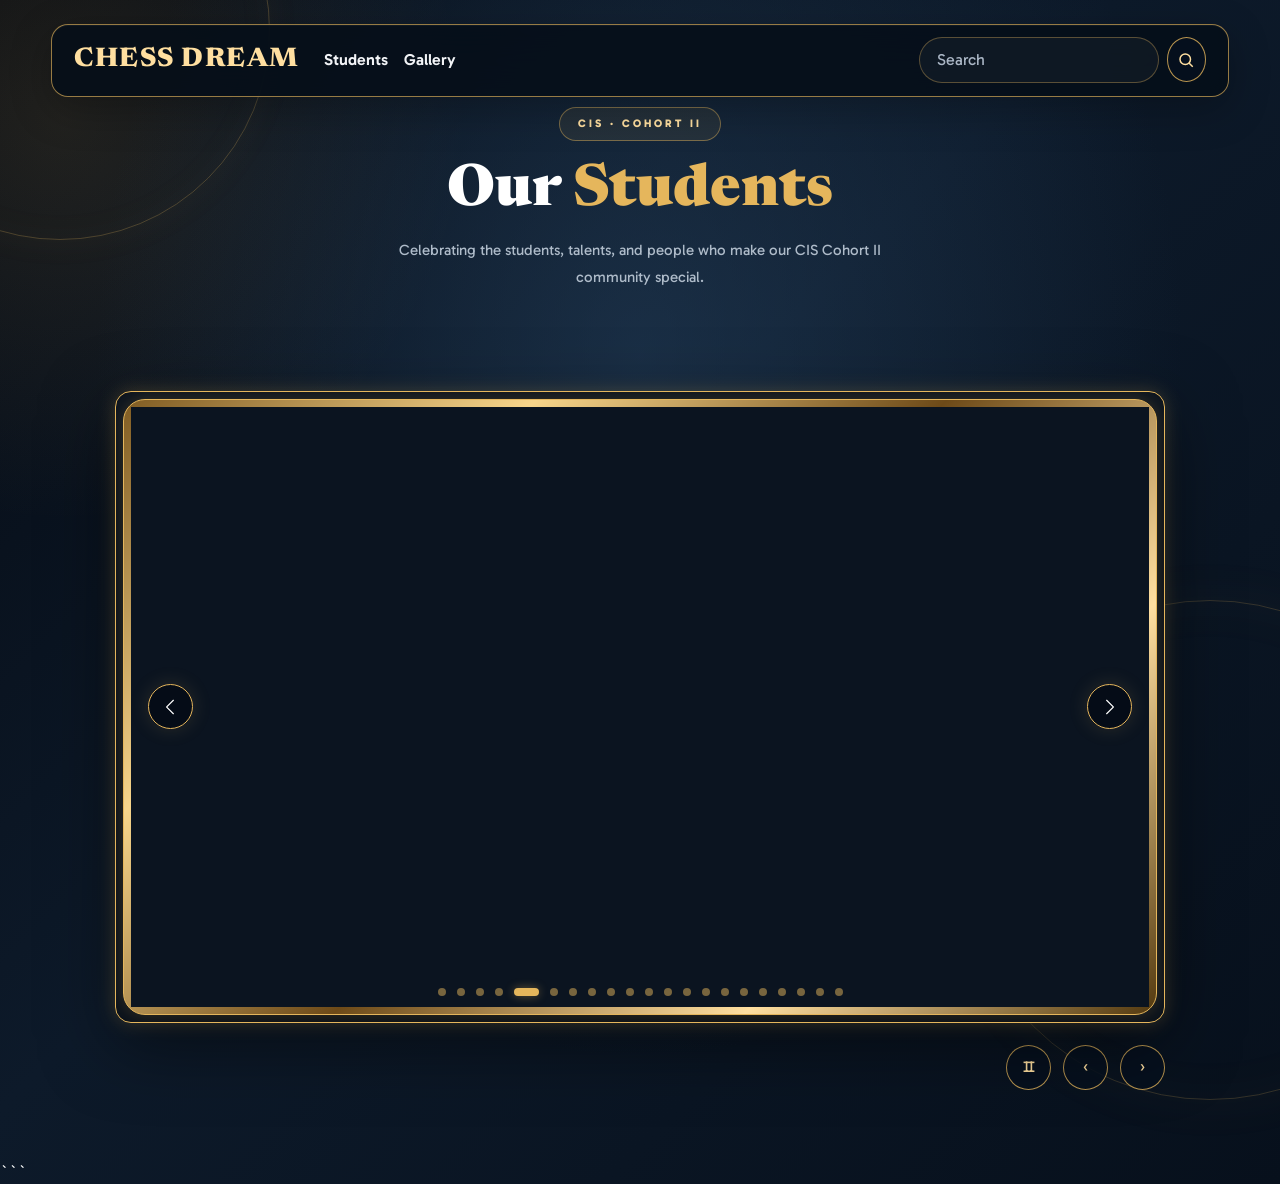
==== gallery.html @ 34d20a68 "feat:project updated et merged." ====
<!DOCTYPE html>
<html lang="en">

<head>
  <meta charset="UTF-8">
  <meta name="viewport" content="width=device-width, initial-scale=1.0">

  <title>CIS Cohort II | Chess Dream</title>

  <link href="https://cdn.jsdelivr.net/npm/bootstrap@5.3.3/dist/css/bootstrap.min.css" rel="stylesheet">

  <link rel="preconnect" href="https://fonts.googleapis.com">
  <link rel="preconnect" href="https://fonts.gstatic.com" crossorigin>

  <link
    href="https://fonts.googleapis.com/css2?family=Gabarito:wght@400;500;600;700;800;900&family=Newsreader:ital,opsz,wght@0,6..72,300..800;1,6..72,300..800&display=swap"
    rel="stylesheet">
  <link rel="stylesheet" href="gallery.css">
</head>

<body>

  <main>

    <!-- ORIGINAL NAVIGATION BAR -->

    <nav class="navbar navbar-expand-lg navbar-dark" data-bs-theme="dark">

      <div class="container-fluid">

        <a class="navbar-brand" href="index.html">
          CHESS DREAM
        </a>

        <button class="navbar-toggler" type="button" data-bs-toggle="collapse" data-bs-target="#navbarDarkDrawer"
          aria-controls="navbarDarkDrawer" aria-expanded="false" aria-label="Toggle navigation">

          <span class="navbar-toggler-icon"></span>

        </button>

        <div class="collapse navbar-collapse" id="navbarDarkDrawer">

          <ul class="navbar-nav me-auto">

            <li class="nav-item">
              <a class="nav-link" aria-current="page" href="student.html">
                Students
              </a>
            </li>

            <li class="nav-item">
              <a class="nav-link" href="gallery.html">
                Gallery
              </a>
            </li>

          </ul>

          <form class="d-flex gap-2" role="search" onsubmit="return false;">

            <input class="form-control" type="search" placeholder="Search" aria-label="Search">

            <button class="btn-icon" type="submit" aria-label="Search">

              <svg xmlns="http://www.w3.org/2000/svg" width="18" height="18" fill="none" stroke="currentColor"
                stroke-width="2" viewBox="0 0 24 24">

                <circle cx="11" cy="11" r="7"></circle>
                <path d="m16 16 5 5"></path>

              </svg>

            </button>

          </form>

        </div>

      </div>

    </nav>


    <!-- STUDENTS HEADING -->

    <section class="students-heading">

      <div class="students-label">
        CIS · Cohort II
      </div>

      <h1>
        Our <span>Students</span>
      </h1>

      <p>
        Celebrating the students, talents, and people who make
        our CIS Cohort II community special.
      </p>

    </section>


    <!-- ORIGINAL STUDENT IMAGE SLIDESHOW -->

    <section id="picture_slide">

      <div id="carouselExampleAutoplaying" class="carousel slide" data-bs-ride="carousel" data-bs-interval="3000">

        <div class="slide">

          <div class="carousel-inner">

            <!-- <div class="carousel-item">
              <img
                src="images/wk1/pic_1.JPG"
                class="slide__image"
                alt="CIS student photograph 3"
                loading="lazy">
            </div>

            <div class="carousel-item">
              <img
                src="images/wk1/pic_2.jpg"
                class="slide__image"
                alt="CIS student photograph 3"
                loading="lazy">
            </div> -->

            <div class="carousel-item">
              <img src="images/wk1/pic_3.JPG" class="slide__image" alt="CIS student photograph 3" loading="lazy">
            </div>

            <div class="carousel-item">
              <img src="images/wk1/pic_7.JPG" class="slide__image" alt="CIS student photograph 4" loading="lazy">
            </div>

            <div class="carousel-item active">
              <img src="images/wk++/pic_1.JPG" class="slide__image" alt="CIS student photograph 1">
            </div>

            <div class="carousel-item">
              <img src="images/wk++/pic_2.jpg" class="slide__image" alt="CIS student photograph 2" loading="lazy">
            </div>

            <div class="carousel-item">
              <img src="images/wk++/pic_3.jpg" class="slide__image" alt="CIS student photograph 3" loading="lazy">
            </div>

            <div class="carousel-item">
              <img src="images/wk++/pic_4.jpg" class="slide__image" alt="CIS student photograph 3" loading="lazy">
            </div>

            <div class="carousel-item">
              <img src="images/wk++/pic_5.jpg" class="slide__image" alt="CIS student photograph 3" loading="lazy">
            </div>

            <div class="carousel-item">
              <img src="images/wk++/pic_6.jpg" class="slide__image" alt="CIS student photograph 3" loading="lazy">
            </div>

            <div class="carousel-item">
              <img src="images/wk++/pic_7.jpg" class="slide__image" alt="CIS student photograph 3" loading="lazy">
            </div>

            <div class="carousel-item">
              <img src="images/wk++/pic_8.jpg" class="slide__image" alt="CIS student photograph 3" loading="lazy">
            </div>

            <div class="carousel-item">
              <img src="images/wk1/pic_1.JPG" class="slide__image" alt="CIS student photograph 3" loading="lazy">
            </div>

            <div class="carousel-item">
              <img src="images/wk1/pic_2.jpg" class="slide__image" alt="CIS student photograph 3" loading="lazy">
            </div>

            <div class="carousel-item">
              <img src="images/wk++/pic_12.jpg" class="slide__image" alt="CIS student photograph 3" loading="lazy">
            </div>

            <div class="carousel-item">
              <img src="images/wk++/pic_13.jpg" class="slide__image" alt="CIS student photograph 3" loading="lazy">
            </div>

            <div class="carousel-item">
              <img src="images/wk++/pic_14.jpg" class="slide__image" alt="CIS student photograph 3" loading="lazy">
            </div>

            <div class="carousel-item">
              <img src="images/wk++/pic_15.jpg" class="slide__image" alt="CIS student photograph 3" loading="lazy">
            </div>

            <div class="carousel-item">
              <img src="images/wk7/DSC00419.jpg" class="slide__image" alt="CIS student photograph 3" loading="lazy">
            </div>

            <div class="carousel-item">
              <img src="images/wk7/DSC00437.jpg" class="slide__image" alt="CIS student photograph 3" loading="lazy">
            </div>

            <div class="carousel-item">
              <img src="images/wk3/pic_4.jpg" class="slide__image" alt="CIS student photograph 3" loading="lazy">
            </div>

            <div class="carousel-item">
              <img src="images/wk3/pic_5.jpg" class="slide__image" alt="CIS student photograph 3" loading="lazy">
            </div>

          </div>

          <!-- ORIGINAL CAROUSEL INDICATORS -->

          <div class="carousel-indicators">

            <button type="button" data-bs-target="#carouselExampleAutoplaying" data-bs-slide-to="0" class="active"
              aria-current="true" aria-label="Slide 1">
            </button>

            <button type="button" data-bs-target="#carouselExampleAutoplaying" data-bs-slide-to="1"
              aria-label="Slide 2">
            </button>

            <button type="button" data-bs-target="#carouselExampleAutoplaying" data-bs-slide-to="2"
              aria-label="Slide 3">
            </button>

            <button type="button" data-bs-target="#carouselExampleAutoplaying" data-bs-slide-to="3"
              aria-label="Slide 4">
            </button>

            <button type="button" data-bs-target="#carouselExampleAutoplaying" data-bs-slide-to="4"
              aria-label="Slide 5">
            </button>

            <button type="button" data-bs-target="#carouselExampleAutoplaying" data-bs-slide-to="5"
              aria-label="Slide 6">
            </button>

            <button type="button" data-bs-target="#carouselExampleAutoplaying" data-bs-slide-to="6"
              aria-label="Slide 7">
            </button>

            <button type="button" data-bs-target="#carouselExampleAutoplaying" data-bs-slide-to="7"
              aria-label="Slide 8">
            </button>

            <button type="button" data-bs-target="#carouselExampleAutoplaying" data-bs-slide-to="8"
              aria-label="Slide 9">
            </button>

            <button type="button" data-bs-target="#carouselExampleAutoplaying" data-bs-slide-to="9"
              aria-label="Slide 10">
            </button>

            <button type="button" data-bs-target="#carouselExampleAutoplaying" data-bs-slide-to="10"
              aria-label="Slide 11">
            </button>

            <button type="button" data-bs-target="#carouselExampleAutoplaying" data-bs-slide-to="11"
              aria-label="Slide 12">
            </button>

            <button type="button" data-bs-target="#carouselExampleAutoplaying" data-bs-slide-to="12"
              aria-label="Slide 13">
            </button>

            <button type="button" data-bs-target="#carouselExampleAutoplaying" data-bs-slide-to="13"
              aria-label="Slide 14">
            </button>

            <button type="button" data-bs-target="#carouselExampleAutoplaying" data-bs-slide-to="14"
              aria-label="Slide 15">
            </button>

            <button type="button" data-bs-target="#carouselExampleAutoplaying" data-bs-slide-to="15"
              aria-label="Slide 16">
            </button>

            <button type="button" data-bs-target="#carouselExampleAutoplaying" data-bs-slide-to="16"
              aria-label="Slide 17">
            </button>

            <button type="button" data-bs-target="#carouselExampleAutoplaying" data-bs-slide-to="17"
              aria-label="Slide 18">
            </button>

            <button type="button" data-bs-target="#carouselExampleAutoplaying" data-bs-slide-to="19"
              aria-label="Slide 20">
            </button>

            <button type="button" data-bs-target="#carouselExampleAutoplaying" data-bs-slide-to="20"
              aria-label="Slide 21">
            </button>

            <button type="button" data-bs-target="#carouselExampleAutoplaying" data-bs-slide-to="21"
              aria-label="Slide 22">
            </button>

          </div>

          <!-- ORIGINAL PREVIOUS AND NEXT CONTROLS -->

          <button class="carousel-control-prev" type="button" data-bs-target="#carouselExampleAutoplaying"
            data-bs-slide="prev" aria-label="Previous slide">

            <span class="carousel-control-prev-icon" aria-hidden="true">
            </span>

            <span class="visually-hidden">Previous</span>

          </button>

          <button class="carousel-control-next" type="button" data-bs-target="#carouselExampleAutoplaying"
            data-bs-slide="next" aria-label="Next slide">

            <span class="carousel-control-next-icon" aria-hidden="true">
            </span>

            <span class="visually-hidden">Next</span>

          </button>

        </div>

      </div>


      <!-- ORIGINAL PLAY, PAUSE AND NAVIGATION CONTROLS -->

      <div class="carousel-controls">

        <button id="pausePlayButton" class="btn-icon" type="button" aria-label="Pause slideshow">

          <span id="pausePlayIcon" aria-hidden="true">Ⅱ</span>

        </button>

        <button class="btn-icon" type="button" data-bs-target="#carouselExampleAutoplaying" data-bs-slide="prev"
          aria-label="Previous slide">

          <span aria-hidden="true">‹</span>

        </button>

        <button class="btn-icon" type="button" data-bs-target="#carouselExampleAutoplaying" data-bs-slide="next"
          aria-label="Next slide">

          <span aria-hidden="true">›</span>

        </button>

      </div>

    </section>

  </main>


  <!-- BOOTSTRAP JAVASCRIPT -->

  <script src="https://cdn.jsdelivr.net/npm/bootstrap@5.3.3/dist/js/bootstrap.bundle.min.js"></script>

  <!-- SLIDESHOW PLAY AND PAUSE -->

  <script>
    document.addEventListener("DOMContentLoaded", function () {

      const carouselElement = document.getElementById(
        "carouselExampleAutoplaying"
      );

      const pausePlayButton = document.getElementById("pausePlayButton");
      const pausePlayIcon = document.getElementById("pausePlayIcon");

      const carousel = bootstrap.Carousel.getOrCreateInstance(
        carouselElement,
        {
          interval: 3000,
          ride: "carousel",
          wrap: true,
          touch: true
        }
      );

      let isPlaying = true;

      pausePlayButton.addEventListener("click", function () {

        if (isPlaying) {

          carousel.pause();

          pausePlayIcon.textContent = "▶";
          pausePlayButton.setAttribute(
            "aria-label",
            "Play slideshow"
          );

          isPlaying = false;

        } else {

          carousel.cycle();

          pausePlayIcon.textContent = "Ⅱ";
          pausePlayButton.setAttribute(
            "aria-label",
            "Pause slideshow"
          );

          isPlaying = true;

        }

      });

    });
  </script>

</body>

</html>
```
---- gallery.css ----
:root {
      --gold: #e5b65c;
      --gold-light: #ffdfa0;
      --navy: #07111f;
      --navy-light: #101f32;
      --white: #ffffff;
      --muted: #aebbc9;
    }

    * {
      box-sizing: border-box;
    }

    html {
      scroll-behavior: smooth;
    }

    body {
      margin: 0;
      min-height: 100vh;
      overflow-x: hidden;
      color: var(--white);
      font-family: "Gabarito", sans-serif;

      background:
        radial-gradient(
          ellipse at 50% 30%,
          rgba(37, 65, 94, 0.55),
          transparent 60%
        ),
        radial-gradient(
          circle at 5% 10%,
          rgba(229, 182, 92, 0.12),
          transparent 25%
        ),
        linear-gradient(
          135deg,
          #050a12,
          #0d1a2a 45%,
          #07101c
        );

      position: relative;
    }

    /* Decorative gold lights */

    body::before {
      content: "";
      position: fixed;
      top: -180px;
      left: -150px;
      width: 420px;
      height: 420px;
      border: 1px solid rgba(229, 182, 92, 0.25);
      border-radius: 50%;
      box-shadow:
        0 0 40px rgba(229, 182, 92, 0.04),
        inset 0 0 40px rgba(229, 182, 92, 0.03);
      pointer-events: none;
      z-index: -1;
    }

    body::after {
      content: "";
      position: fixed;
      right: -180px;
      bottom: -200px;
      width: 500px;
      height: 500px;
      border: 1px solid rgba(229, 182, 92, 0.2);
      border-radius: 50%;
      box-shadow:
        0 0 60px rgba(229, 182, 92, 0.04),
        inset 0 0 60px rgba(229, 182, 92, 0.03);
      pointer-events: none;
      z-index: -1;
    }

    /* ==============================
       ORIGINAL NAVIGATION BAR
    ============================== */

    .navbar {
      position: relative;
      z-index: 100;
      margin: 24px auto 0;
      width: 92%;
      padding: 10px;

      background: rgba(5, 14, 25, 0.88);
      border: 1px solid rgba(229, 182, 92, 0.65);
      border-radius: 17px;

      box-shadow:
        0 12px 40px rgba(0, 0, 0, 0.25),
        inset 0 1px 0 rgba(255, 255, 255, 0.04);

      backdrop-filter: blur(18px);
    }

    .navbar-brand {
      color: var(--gold-light) !important;
      font-family: "Newsreader", serif;
      font-size: 27px;
      font-weight: 800;
      letter-spacing: 1.5px;
      transition: color 0.3s ease;
    }

    .navbar-brand:hover {
      color: var(--gold) !important;
    }

    .nav-link {
      color: #f1f3f6 !important;
      font-weight: 600;
      transition: color 0.3s ease;
    }

    .nav-link:hover {
      color: var(--gold-light) !important;
    }

    .navbar-toggler {
      border: 1px solid rgba(229, 182, 92, 0.7);
    }

    .navbar-toggler:focus {
      box-shadow: 0 0 0 3px rgba(229, 182, 92, 0.15);
    }

    .navbar-toggler-icon {
      filter: sepia(1) saturate(3);
    }

    /* Search field */

    .form-control {
      color: white;
      background: rgba(255, 255, 255, 0.04);
      border: 1px solid rgba(229, 182, 92, 0.35);
      border-radius: 30px;
      padding: 10px 17px;
    }

    .form-control::placeholder {
      color: #aab6c5;
    }

    .form-control:focus {
      color: white;
      background: rgba(255, 255, 255, 0.07);
      border-color: var(--gold);
      box-shadow: 0 0 15px rgba(229, 182, 92, 0.12);
    }

    /* ==============================
       STUDENTS SECTION
    ============================== */

    #picture_slide {
      width: 100%;
      padding: 65px 20px 70px;
    }

    .students-heading {
      text-align: center;
      margin-bottom: 35px;
      animation: fadeUp 0.9s ease both;
    }

    .students-label {
      display: inline-block;
      margin-bottom: 17px;
      padding: 8px 18px;
      margin-top: 10px;

      color: var(--gold-light);
      background: rgba(229, 182, 92, 0.08);
      border: 1px solid rgba(229, 182, 92, 0.45);
      border-radius: 30px;

      font-size: 11px;
      font-weight: 800;
      letter-spacing: 3px;
      text-transform: uppercase;
    }

    .students-heading h1 {
      margin: 0 0 12px;
      font-family: "Newsreader", serif;
      font-size: clamp(36px, 5vw, 58px);
      font-weight: 800;
      line-height: 1.15;
    }

    .students-heading h1 span {
      color: var(--gold);
    }

    .students-heading p {
      max-width: 550px;
      margin: auto;
      color: var(--muted);
      font-size: 15px;
      line-height: 1.8;
    }

    /* ==============================
       IMAGE SLIDESHOW FRAME
    ============================== */

    .slide {
      position: relative;
      width: min(100%, 1050px);
      margin: 0 auto;
      padding: 7px;

      overflow: hidden;
      border: 1px solid var(--gold);
      border-radius: 22px;

      background: linear-gradient(
        135deg,
        #805c23,
        #f7d58b,
        #6d4a18,
        #ffdfa0,
        #53390f
      );

      box-shadow:
        0 0 18px rgba(229, 182, 92, 0.22),
        0 20px 70px rgba(0, 0, 0, 0.5);

      animation: fadeUp 1s ease both;
    }

    .carousel {
      overflow: hidden;
      border-radius: 16px;
      background: #0b1420;
    }

    .carousel-item {
      background: #0b1420;
    }

    .slide__image {
      display: block;
      width: 100%;
      height: clamp(300px, 55vw, 600px);

      object-fit: cover;
      object-position: top center;

      border-radius: 15px;
      transition: transform 0.8s ease;
    }

    .carousel-item.active .slide__image {
      animation: imageReveal 1s ease both;
    }

    @keyframes imageReveal {
      from {
        transform: scale(1.025);
        opacity: 0.75;
      }

      to {
        transform: scale(1);
        opacity: 1;
      }
    }

    /* ==============================
       CAROUSEL ARROWS
    ============================== */

    .carousel-control-prev,
    .carousel-control-next {
      width: 9%;
      opacity: 1;
      z-index: 5;
    }

    .carousel-control-prev-icon,
    .carousel-control-next-icon {
      width: 45px;
      height: 45px;

      border: 1px solid var(--gold);
      border-radius: 50%;

      background-color: rgba(5, 12, 22, 0.88);
      background-size: 42%;

      box-shadow: 0 0 20px rgba(229, 182, 92, 0.15);
      transition: all 0.3s ease;
    }

    .carousel-control-prev:hover .carousel-control-prev-icon,
    .carousel-control-next:hover .carousel-control-next-icon {
      background-color: var(--gold);
      transform: scale(1.1);
    }

    /* ==============================
       SLIDE INDICATORS
    ============================== */

    .carousel-indicators {
      z-index: 6;
      margin-bottom: 18px;
      gap: 5px;
    }

    .carousel-indicators [data-bs-target] {
      width: 8px;
      height: 8px;
      margin: 0 3px;

      border: 0;
      border-radius: 50%;

      background-color: var(--gold);
      opacity: 0.5;

      transition: all 0.3s ease;
    }

    .carousel-indicators .active {
      width: 25px;
      border-radius: 10px;
      opacity: 1;
      box-shadow: 0 0 10px rgba(229, 182, 92, 0.4);
    }

    /* ==============================
       ORIGINAL CONTROL BUTTONS
    ============================== */

    .carousel-controls {
      display: flex;
      justify-content: flex-end;
      align-items: center;
      gap: 12px;

      width: min(100%, 1050px);
      margin: 22px auto 0;
    }

    .btn-icon {
      display: inline-flex;
      justify-content: center;
      align-items: center;

      width: 45px;
      height: 45px;

      color: var(--gold-light);
      background: rgba(7, 17, 31, 0.85);

      border: 1px solid rgba(229, 182, 92, 0.8);
      border-radius: 50%;

      cursor: pointer;
      transition: all 0.3s ease;
    }

    .btn-icon:hover {
      color: var(--navy);
      background: var(--gold);
      border-color: var(--gold);
      transform: translateY(-2px);
      box-shadow: 0 5px 20px rgba(229, 182, 92, 0.18);
    }

    /* Hide unused custom icon elements if supplied by
       the original Bootstrap extension. */

    .carousel-icon-pause,
    .carousel-icon-play,
    .carousel-icon-prev,
    .carousel-icon-next {
      display: inline-block;
    }

    /* ==============================
       ANIMATIONS
    ============================== */

    @keyframes fadeUp {
      from {
        opacity: 0;
        transform: translateY(20px);
      }

      to {
        opacity: 1;
        transform: translateY(0);
      }
    }

    /* ==============================
       RESPONSIVE DESIGN
    ============================== */

    @media (max-width: 768px) {
      .navbar {
        width: 94%;
        margin-top: 14px;
        padding: 13px 15px;
      }

      .navbar-brand {
        font-size: 22px;
      }

      #picture_slide {
        padding: 45px 14px 50px;
      }

      .students-heading {
        margin-bottom: 25px;
      }

      .students-heading p {
        font-size: 14px;
      }

      .slide {
        padding: 5px;
        border-radius: 15px;
      }

      .carousel {
        border-radius: 11px;
      }

      .slide__image {
        height: 420px;
        border-radius: 10px;
      }

      .carousel-control-prev-icon,
      .carousel-control-next-icon {
        width: 35px;
        height: 35px;
      }
    }

    @media (max-width: 480px) {
      .students-heading h1 {
        font-size: 38px;
      }

      .slide__image {
        height: 320px;
      }

      .carousel-controls {
        gap: 8px;
        margin-top: 15px;
      }

      .btn-icon {
        width: 39px;
        height: 39px;
      }
    }

    @media (prefers-reduced-motion: reduce) {
      *,
      *::before,
      *::after {
        animation-duration: 0.01ms !important;
        transition-duration: 0.01ms !important;
      }
    }
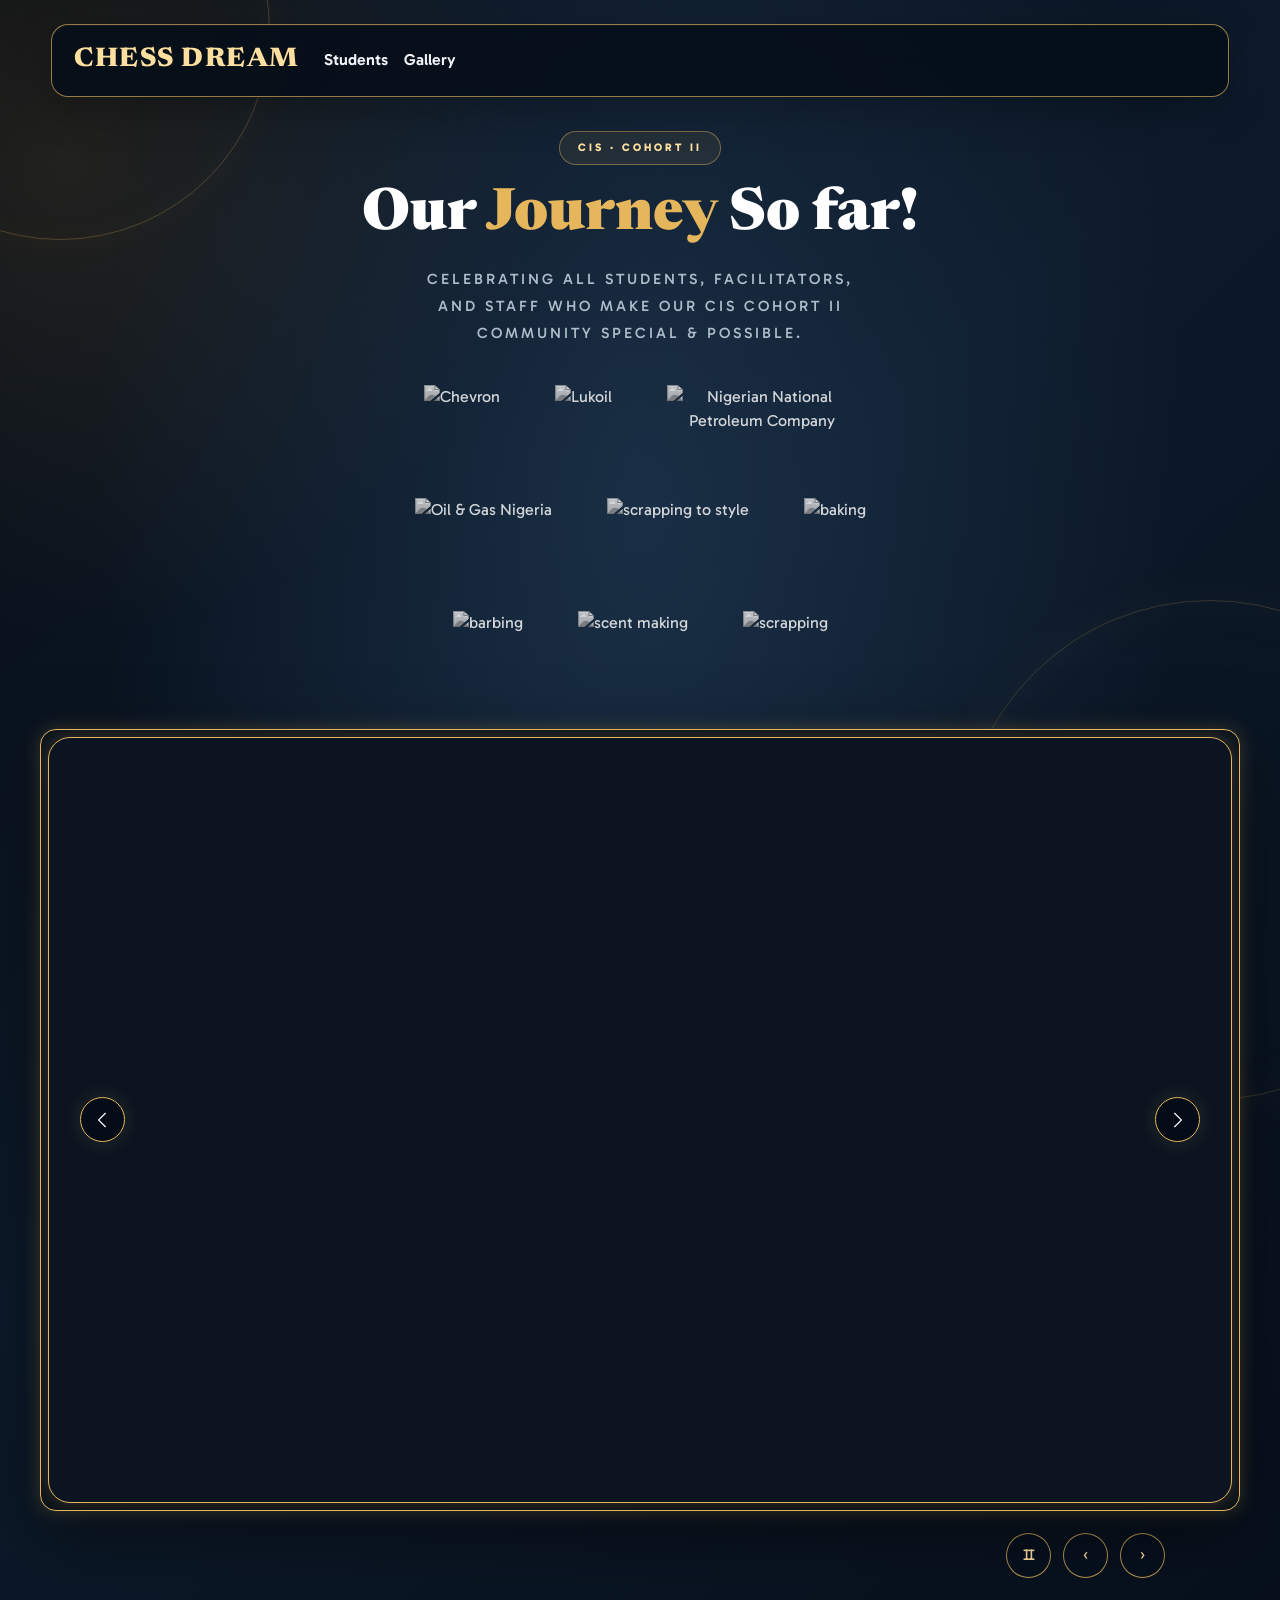
==== commit dbc0a44a: "feat:clean up our gallery" ====
--- a/gallery.html
+++ b/gallery.html
@@ -21,9 +21,7 @@
 <body>
 
   <main>
-
     <!-- ORIGINAL NAVIGATION BAR -->
-
     <nav class="navbar navbar-expand-lg navbar-dark" data-bs-theme="dark">
 
       <div class="container-fluid">
@@ -57,86 +55,116 @@
 
           </ul>
 
-          <form class="d-flex gap-2" role="search" onsubmit="return false;">
-
-            <input class="form-control" type="search" placeholder="Search" aria-label="Search">
-
-            <button class="btn-icon" type="submit" aria-label="Search">
-
-              <svg xmlns="http://www.w3.org/2000/svg" width="18" height="18" fill="none" stroke="currentColor"
-                stroke-width="2" viewBox="0 0 24 24">
-
-                <circle cx="11" cy="11" r="7"></circle>
-                <path d="m16 16 5 5"></path>
-
-              </svg>
-
-            </button>
-
-          </form>
-
         </div>
 
       </div>
-
     </nav>
 
 
     <!-- STUDENTS HEADING -->
-
-    <section class="students-heading">
-
+    <section class="students-heading" style="margin: 24px auto 0">
       <div class="students-label">
         CIS · Cohort II
       </div>
 
       <h1>
-        Our <span>Students</span>
+        Our <span>Journey</span> So far!
       </h1>
 
-      <p>
-        Celebrating the students, talents, and people who make
-        our CIS Cohort II community special.
-      </p>
 
     </section>
 
 
+    <!-- Vocations & Classes -->
+    <section class="voc_classes">
+
+      <!-- <h2>Our Vocation & Classes</h2> -->
+
+      <h2>
+        Celebrating all students, facilitators, and staff who make
+        our CIS Cohort II community special & possible.
+      </h2>
+
+      <div class="voc_classes-container">
+
+        <img src="images/icons/king_.png" alt=" Chevron" loading="lazy">
+        <img src="images/icons/webcoding.png" alt="Lukoil" loading="lazy">
+        <img src="images/icons/graphic-designer.png" alt="Nigerian National Petroleum Company" loading="lazy">
+        <img src="images/icons/robotics.png" alt="Oil & Gas Nigeria" loading="lazy">
+        <img src="images/icons/scraps.png" alt="scrapping to style" loading="lazy">
+        <img src="images/icons/baking.png" alt="baking" loading="lazy">
+        <img src="images/icons/barber.png" alt="barbing" loading="lazy">
+        <img src="images/icons/scents.png" alt="scent making" loading="lazy">
+        <img src="images/icons/shoemaking.png" alt="scrapping" loading="lazy">
+      </div>
+
+    </section>
+
+
     <!-- ORIGINAL STUDENT IMAGE SLIDESHOW -->
-
     <section id="picture_slide">
-
-      <div id="carouselExampleAutoplaying" class="carousel slide" data-bs-ride="carousel" data-bs-interval="3000">
+      <div id="carouselExampleAutoplaying" class="carousel slide" data-bs-ride="carousel" data-bs-interval="1500">
 
         <div class="slide">
-
           <div class="carousel-inner">
 
-            <!-- <div class="carousel-item">
-              <img
-                src="images/wk1/pic_1.JPG"
-                class="slide__image"
-                alt="CIS student photograph 3"
-                loading="lazy">
-            </div>
-
-            <div class="carousel-item">
-              <img
-                src="images/wk1/pic_2.jpg"
-                class="slide__image"
-                alt="CIS student photograph 3"
-                loading="lazy">
-            </div> -->
+            <!-- WEEK ONE -->
+            <div class="carousel-item active">
+              <img src="images/wk1/pic_1.JPG" class="slide__image" alt="CIS student photograph 3" loading="lazy">
+            </div>
+
+            <div class="carousel-item">
+              <img src="images/wk1/pic_2.JPG" class="slide__image" alt="CIS student photograph 3" loading="lazy">
+            </div>
 
             <div class="carousel-item">
               <img src="images/wk1/pic_3.JPG" class="slide__image" alt="CIS student photograph 3" loading="lazy">
             </div>
 
             <div class="carousel-item">
+              <img src="images/wk1/pic_4.JPG" class="slide__image" alt="CIS student photograph 3" loading="lazy">
+            </div>
+
+            <div class="carousel-item">
+              <img src="images/wk1/pic_5.JPG" class="slide__image" alt="CIS student photograph 3" loading="lazy">
+            </div>
+
+            <div class="carousel-item">
+              <img src="images/wk1/pic_6.JPG" class="slide__image" alt="CIS student photograph 3" loading="lazy">
+            </div>
+
+            <div class="carousel-item">
               <img src="images/wk1/pic_7.JPG" class="slide__image" alt="CIS student photograph 4" loading="lazy">
             </div>
 
-            <div class="carousel-item active">
+            <!-- WEEK THREE -->
+            <div class="carousel-item">
+              <img src="images/wk3/pic_1.jpg" class="slide__image" alt="CIS student photograph 3" loading="lazy">
+            </div>
+
+            <div class="carousel-item">
+              <img src="images/wk3/pic_2.jpg" class="slide__image" alt="CIS student photograph 3" loading="lazy">
+            </div>
+
+            <div class="carousel-item">
+              <img src="images/wk3/pic_3.jpg" class="slide__image" alt="CIS student photograph 3" loading="lazy">
+            </div>
+
+            <div class="carousel-item">
+              <img src="images/wk3/pic_4.jpg" class="slide__image" alt="CIS student photograph 3" loading="lazy">
+            </div>
+
+            <div class="carousel-item">
+              <img src="images/wk3/pic_5.jpg" class="slide__image" alt="CIS student photograph 3" loading="lazy">
+            </div>
+
+            <!-- WEEK SEVEN -->
+            <div class="carousel-item">
+              <img src="images/wk7/pic_1.jpg" class="slide__image" alt="CIS student photograph 3" loading="lazy">
+            </div>
+
+            <!-- WEEK PLUS++ -->
+            <div class="carousel-item">
               <img src="images/wk++/pic_1.JPG" class="slide__image" alt="CIS student photograph 1">
             </div>
 
@@ -169,11 +197,15 @@
             </div>
 
             <div class="carousel-item">
-              <img src="images/wk1/pic_1.JPG" class="slide__image" alt="CIS student photograph 3" loading="lazy">
-            </div>
-
-            <div class="carousel-item">
-              <img src="images/wk1/pic_2.jpg" class="slide__image" alt="CIS student photograph 3" loading="lazy">
+              <img src="images/wk++/pic_9.jpg" class="slide__image" alt="CIS student photograph 3" loading="lazy">
+            </div>
+
+            <div class="carousel-item">
+              <img src="images/wk++/pic_10.jpg" class="slide__image" alt="CIS student photograph 3" loading="lazy">
+            </div>
+
+            <div class="carousel-item">
+              <img src="images/wk++/pic_11.jpg" class="slide__image" alt="CIS student photograph 3" loading="lazy">
             </div>
 
             <div class="carousel-item">
@@ -193,115 +225,59 @@
             </div>
 
             <div class="carousel-item">
-              <img src="images/wk7/DSC00419.jpg" class="slide__image" alt="CIS student photograph 3" loading="lazy">
-            </div>
-
-            <div class="carousel-item">
-              <img src="images/wk7/DSC00437.jpg" class="slide__image" alt="CIS student photograph 3" loading="lazy">
-            </div>
-
-            <div class="carousel-item">
-              <img src="images/wk3/pic_4.jpg" class="slide__image" alt="CIS student photograph 3" loading="lazy">
-            </div>
-
-            <div class="carousel-item">
-              <img src="images/wk3/pic_5.jpg" class="slide__image" alt="CIS student photograph 3" loading="lazy">
-            </div>
-
+              <img src="images/wk++/pic_15_1.jpg" class="slide__image" alt="CIS student photograph 3" loading="lazy">
+            </div>
+
+            <div class="carousel-item">
+              <img src="images/wk++/pic_15_2.jpg" class="slide__image" alt="CIS student photograph 3" loading="lazy">
+            </div>
+
+            <div class="carousel-item">
+              <img src="images/wk++/pic_16.jpg" class="slide__image" alt="CIS student photograph 3" loading="lazy">
+            </div>
+
+            <div class="carousel-item">
+              <img src="images/wk++/pic_17.jpg" class="slide__image" alt="CIS student photograph 3" loading="lazy">
+            </div>
+
+            <div class="carousel-item">
+              <img src="images/wk++/pic_18.jpg" class="slide__image" alt="CIS student photograph 3" loading="lazy">
+            </div>
+
+            <div class="carousel-item">
+              <img src="images/wk++/pic_19.jpg" class="slide__image" alt="CIS student photograph 3" loading="lazy">
+            </div>
+
+            <div class="carousel-item">
+              <img src="images/wk++/pic_20.jpg" class="slide__image" alt="CIS student photograph 3" loading="lazy">
+            </div>
+
+            <div class="carousel-item">
+              <img src="images/wk++/pic_21.jpg" class="slide__image" alt="CIS student photograph 3" loading="lazy">
+            </div>
+
+            <div class="carousel-item">
+              <img src="images/wk++/pic_22.jpg" class="slide__image" alt="CIS student photograph 3" loading="lazy">
+            </div>
+
+            <div class="carousel-item">
+              <img src="images/wk++/pic_23.jpg" class="slide__image" alt="CIS student photograph 3" loading="lazy">
+            </div>
+
+            <div class="carousel-item">
+              <img src="images/wk++/pic_24.jpg" class="slide__image" alt="CIS student photograph 3" loading="lazy">
+            </div>
+
+            <div class="carousel-item">
+              <img src="images/wk++/pic_25.jpg" class="slide__image" alt="CIS student photograph 3" loading="lazy">
+            </div>
+
+            <div class="carousel-item">
+              <img src="images/wk++/pic_26.jpg" class="slide__image" alt="CIS student photograph 3" loading="lazy">
+            </div>
           </div>
 
-          <!-- ORIGINAL CAROUSEL INDICATORS -->
-
-          <div class="carousel-indicators">
-
-            <button type="button" data-bs-target="#carouselExampleAutoplaying" data-bs-slide-to="0" class="active"
-              aria-current="true" aria-label="Slide 1">
-            </button>
-
-            <button type="button" data-bs-target="#carouselExampleAutoplaying" data-bs-slide-to="1"
-              aria-label="Slide 2">
-            </button>
-
-            <button type="button" data-bs-target="#carouselExampleAutoplaying" data-bs-slide-to="2"
-              aria-label="Slide 3">
-            </button>
-
-            <button type="button" data-bs-target="#carouselExampleAutoplaying" data-bs-slide-to="3"
-              aria-label="Slide 4">
-            </button>
-
-            <button type="button" data-bs-target="#carouselExampleAutoplaying" data-bs-slide-to="4"
-              aria-label="Slide 5">
-            </button>
-
-            <button type="button" data-bs-target="#carouselExampleAutoplaying" data-bs-slide-to="5"
-              aria-label="Slide 6">
-            </button>
-
-            <button type="button" data-bs-target="#carouselExampleAutoplaying" data-bs-slide-to="6"
-              aria-label="Slide 7">
-            </button>
-
-            <button type="button" data-bs-target="#carouselExampleAutoplaying" data-bs-slide-to="7"
-              aria-label="Slide 8">
-            </button>
-
-            <button type="button" data-bs-target="#carouselExampleAutoplaying" data-bs-slide-to="8"
-              aria-label="Slide 9">
-            </button>
-
-            <button type="button" data-bs-target="#carouselExampleAutoplaying" data-bs-slide-to="9"
-              aria-label="Slide 10">
-            </button>
-
-            <button type="button" data-bs-target="#carouselExampleAutoplaying" data-bs-slide-to="10"
-              aria-label="Slide 11">
-            </button>
-
-            <button type="button" data-bs-target="#carouselExampleAutoplaying" data-bs-slide-to="11"
-              aria-label="Slide 12">
-            </button>
-
-            <button type="button" data-bs-target="#carouselExampleAutoplaying" data-bs-slide-to="12"
-              aria-label="Slide 13">
-            </button>
-
-            <button type="button" data-bs-target="#carouselExampleAutoplaying" data-bs-slide-to="13"
-              aria-label="Slide 14">
-            </button>
-
-            <button type="button" data-bs-target="#carouselExampleAutoplaying" data-bs-slide-to="14"
-              aria-label="Slide 15">
-            </button>
-
-            <button type="button" data-bs-target="#carouselExampleAutoplaying" data-bs-slide-to="15"
-              aria-label="Slide 16">
-            </button>
-
-            <button type="button" data-bs-target="#carouselExampleAutoplaying" data-bs-slide-to="16"
-              aria-label="Slide 17">
-            </button>
-
-            <button type="button" data-bs-target="#carouselExampleAutoplaying" data-bs-slide-to="17"
-              aria-label="Slide 18">
-            </button>
-
-            <button type="button" data-bs-target="#carouselExampleAutoplaying" data-bs-slide-to="19"
-              aria-label="Slide 20">
-            </button>
-
-            <button type="button" data-bs-target="#carouselExampleAutoplaying" data-bs-slide-to="20"
-              aria-label="Slide 21">
-            </button>
-
-            <button type="button" data-bs-target="#carouselExampleAutoplaying" data-bs-slide-to="21"
-              aria-label="Slide 22">
-            </button>
-
-          </div>
-
           <!-- ORIGINAL PREVIOUS AND NEXT CONTROLS -->
-
           <button class="carousel-control-prev" type="button" data-bs-target="#carouselExampleAutoplaying"
             data-bs-slide="prev" aria-label="Previous slide">
 
@@ -326,9 +302,7 @@
 
       </div>
 
-
       <!-- ORIGINAL PLAY, PAUSE AND NAVIGATION CONTROLS -->
-
       <div class="carousel-controls">
 
         <button id="pausePlayButton" class="btn-icon" type="button" aria-label="Pause slideshow">
@@ -352,74 +326,11 @@
         </button>
 
       </div>
-
     </section>
-
   </main>
 
-
   <!-- BOOTSTRAP JAVASCRIPT -->
-
   <script src="https://cdn.jsdelivr.net/npm/bootstrap@5.3.3/dist/js/bootstrap.bundle.min.js"></script>
-
-  <!-- SLIDESHOW PLAY AND PAUSE -->
-
-  <script>
-    document.addEventListener("DOMContentLoaded", function () {
-
-      const carouselElement = document.getElementById(
-        "carouselExampleAutoplaying"
-      );
-
-      const pausePlayButton = document.getElementById("pausePlayButton");
-      const pausePlayIcon = document.getElementById("pausePlayIcon");
-
-      const carousel = bootstrap.Carousel.getOrCreateInstance(
-        carouselElement,
-        {
-          interval: 3000,
-          ride: "carousel",
-          wrap: true,
-          touch: true
-        }
-      );
-
-      let isPlaying = true;
-
-      pausePlayButton.addEventListener("click", function () {
-
-        if (isPlaying) {
-
-          carousel.pause();
-
-          pausePlayIcon.textContent = "▶";
-          pausePlayButton.setAttribute(
-            "aria-label",
-            "Play slideshow"
-          );
-
-          isPlaying = false;
-
-        } else {
-
-          carousel.cycle();
-
-          pausePlayIcon.textContent = "Ⅱ";
-          pausePlayButton.setAttribute(
-            "aria-label",
-            "Pause slideshow"
-          );
-
-          isPlaying = true;
-
-        }
-
-      });
-
-    });
-  </script>
-
 </body>
 
-</html>
-```+</html>
--- a/gallery.css
+++ b/gallery.css
@@ -155,13 +155,66 @@
       box-shadow: 0 0 15px rgba(229, 182, 92, 0.12);
     }
 
+     /* =========================
+       Vocation & Classes
+    ========================= */
+
+    .voc_classes {
+      padding: 5px 7% 60px;
+      background: var(--cream);
+      color: var(--dark);
+      text-align: center;
+      width: 50%;
+      margin: auto;
+    }
+
+    .voc_classes h2 {
+      font-size: 12px;
+      letter-spacing: 3px;
+      text-transform: uppercase;
+      margin-bottom: 38px;
+      /* color: #68756b; */
+
+      color: var(--muted);
+      font-size: 15px;
+      line-height: 1.8;
+    }
+
+    .voc_classes-container {
+      display: flex;
+      justify-content: center;
+      align-items: center;
+      flex-wrap: wrap;
+      gap: clamp(45px, 8vw, 55px);
+    }
+
+    .voc_classes-container img {
+      display: block;
+      width: auto;
+      cursor: pointer;
+      max-width: 190px;
+      height: 58px;
+      object-fit: contain;
+      filter: grayscale(100%);
+      opacity: 0.8;
+      transition: filter 0.3s ease, opacity 0.3s ease,
+        transform 0.3s ease;
+    }
+
+    .voc_classes-container img:hover {
+      filter: grayscale(0%);
+      opacity: 1;
+      transform: scale(1.5) translateY(-4px);
+    }
+
+
     /* ==============================
        STUDENTS SECTION
     ============================== */
 
     #picture_slide {
       width: 100%;
-      padding: 65px 20px 70px;
+      padding-bottom: 40px;
     }
 
     .students-heading {
@@ -207,28 +260,17 @@
       line-height: 1.8;
     }
 
-    /* ==============================
-       IMAGE SLIDESHOW FRAME
-    ============================== */
+    /* IMAGE SLIDESHOW FRAME */
 
     .slide {
       position: relative;
-      width: min(100%, 1050px);
+      width: min(100%, 1200px);
       margin: 0 auto;
       padding: 7px;
 
       overflow: hidden;
       border: 1px solid var(--gold);
       border-radius: 22px;
-
-      background: linear-gradient(
-        135deg,
-        #805c23,
-        #f7d58b,
-        #6d4a18,
-        #ffdfa0,
-        #53390f
-      );
 
       box-shadow:
         0 0 18px rgba(229, 182, 92, 0.22),
@@ -257,6 +299,20 @@
 
       border-radius: 15px;
       transition: transform 0.8s ease;
+
+      height: 750px;
+      object-fit: cover;
+      object-position: top right;
+
+      border-radius: 24px;
+
+      width: 100%;
+      object-position: top;
+      display: block;
+      margin: 0 auto;
+
+      /* Pushes the edges outward by 10% on all sides, zooming the image out */
+      object-view-box: inset(12% 0% 0% 0%);
     }
 
     .carousel-item.active .slide__image {
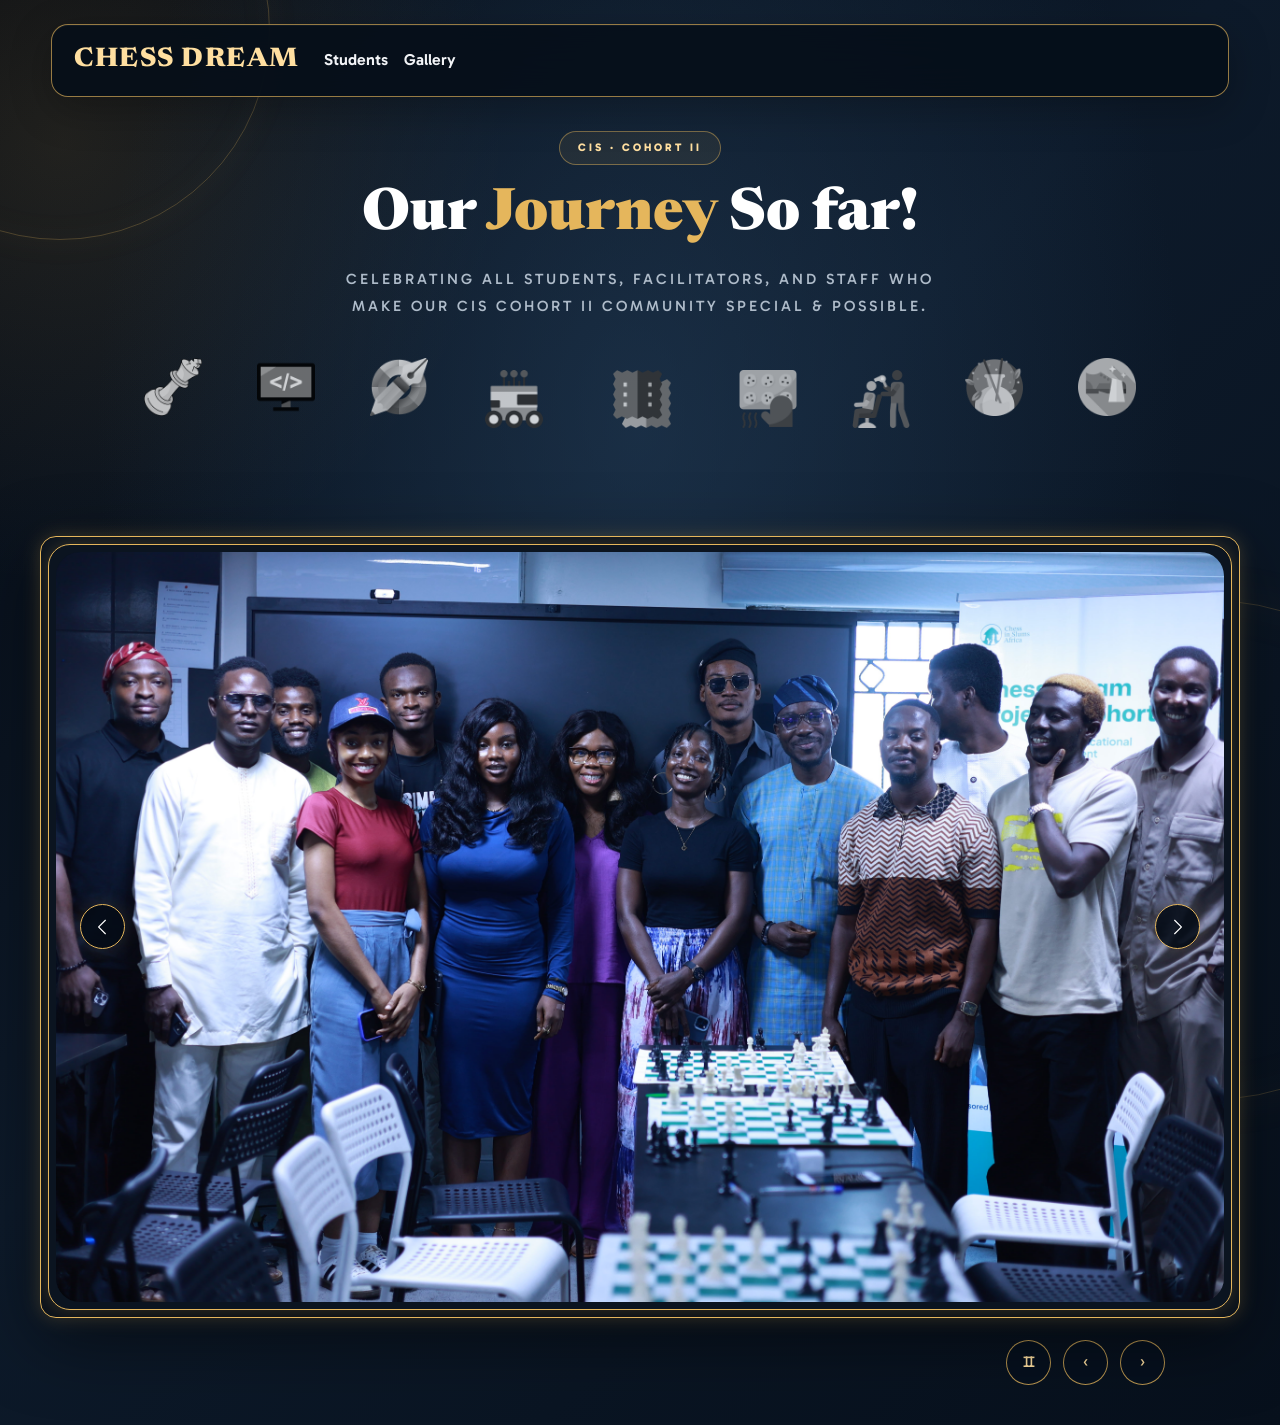
==== commit 3b14ccc5: "feat:name the vocation et classes." ====
--- a/gallery.html
+++ b/gallery.html
@@ -86,16 +86,54 @@
       </h2>
 
       <div class="voc_classes-container">
-
-        <img src="images/icons/king_.png" alt=" Chevron" loading="lazy">
-        <img src="images/icons/webcoding.png" alt="Lukoil" loading="lazy">
-        <img src="images/icons/graphic-designer.png" alt="Nigerian National Petroleum Company" loading="lazy">
-        <img src="images/icons/robotics.png" alt="Oil & Gas Nigeria" loading="lazy">
-        <img src="images/icons/scraps.png" alt="scrapping to style" loading="lazy">
-        <img src="images/icons/baking.png" alt="baking" loading="lazy">
-        <img src="images/icons/barber.png" alt="barbing" loading="lazy">
-        <img src="images/icons/scents.png" alt="scent making" loading="lazy">
-        <img src="images/icons/shoemaking.png" alt="scrapping" loading="lazy">
+        <div>
+          <img src="images/icons/king_.png" alt=" Chevron" loading="lazy">
+          <label for="">Chess Edu.</label>
+        </div>
+
+        <div>
+          <img src="images/icons/webcoding.png" alt="Lukoil" loading="lazy">
+          <label for="">Web Dev.</label>
+
+        </div>
+
+        <div>
+          <img src="images/icons/graphic-designer.png" alt="Nigerian National Petroleum Company" loading="lazy">
+          <label for="">Graphic Design</label>
+        </div>
+
+        <div>
+          <img src="images/icons/robotics.png" alt="Oil & Gas Nigeria" loading="lazy">
+          <label for="">Robotics</label>
+        </div>
+
+        <div>
+          <img src="images/icons/scraps.png" alt="scrapping to style" loading="lazy">
+          <label for="">Scrap2Style </label>
+        </div>
+
+        <div>
+          <img src="images/icons/baking.png" alt="baking" loading="lazy">
+          <label for="">Baking</label>
+        </div>
+
+        <div>
+          <img src="images/icons/barber.png" alt="barbing" loading="lazy">
+          <label for="">Barbing</label>
+        </div>
+
+        <div>
+          <img src="images/icons/scents.png" alt="scent making" loading="lazy">
+
+          <label for="">Scent Making</label>
+        </div>
+
+        <div>
+          <img src="images/icons/shoemaking.png" alt="scrapping" loading="lazy">
+
+          <label for="">Shoe Making</label>
+        </div>
+
       </div>
 
     </section>
--- a/gallery.css
+++ b/gallery.css
@@ -160,11 +160,11 @@
     ========================= */
 
     .voc_classes {
-      padding: 5px 7% 60px;
+      padding: 5px 5% 60px;
       background: var(--cream);
       color: var(--dark);
       text-align: center;
-      width: 50%;
+      width: 60%;
       margin: auto;
     }
 
@@ -173,7 +173,6 @@
       letter-spacing: 3px;
       text-transform: uppercase;
       margin-bottom: 38px;
-      /* color: #68756b; */
 
       color: var(--muted);
       font-size: 15px;
@@ -184,8 +183,21 @@
       display: flex;
       justify-content: center;
       align-items: center;
+      gap: clamp(45px, 8vw, 55px);
+    }
+
+    .voc_classes-container div {
+      display: flex;
+      justify-content: center;
+      align-items: center;
+      flex-direction: column;
       flex-wrap: wrap;
-      gap: clamp(45px, 8vw, 55px);
+      gap: 12px;
+    }
+
+    .voc_classes-container div label {
+      opacity: 0;
+      color: var(--cream);
     }
 
     .voc_classes-container img {
@@ -201,10 +213,14 @@
         transform 0.3s ease;
     }
 
-    .voc_classes-container img:hover {
+    .voc_classes-container div:hover img {
       filter: grayscale(0%);
       opacity: 1;
-      transform: scale(1.5) translateY(-4px);
+      transform: scale(1.6) translateY(-4px);
+    }
+
+    .voc_classes-container div:hover label {
+      opacity: 1;
     }
 
 
